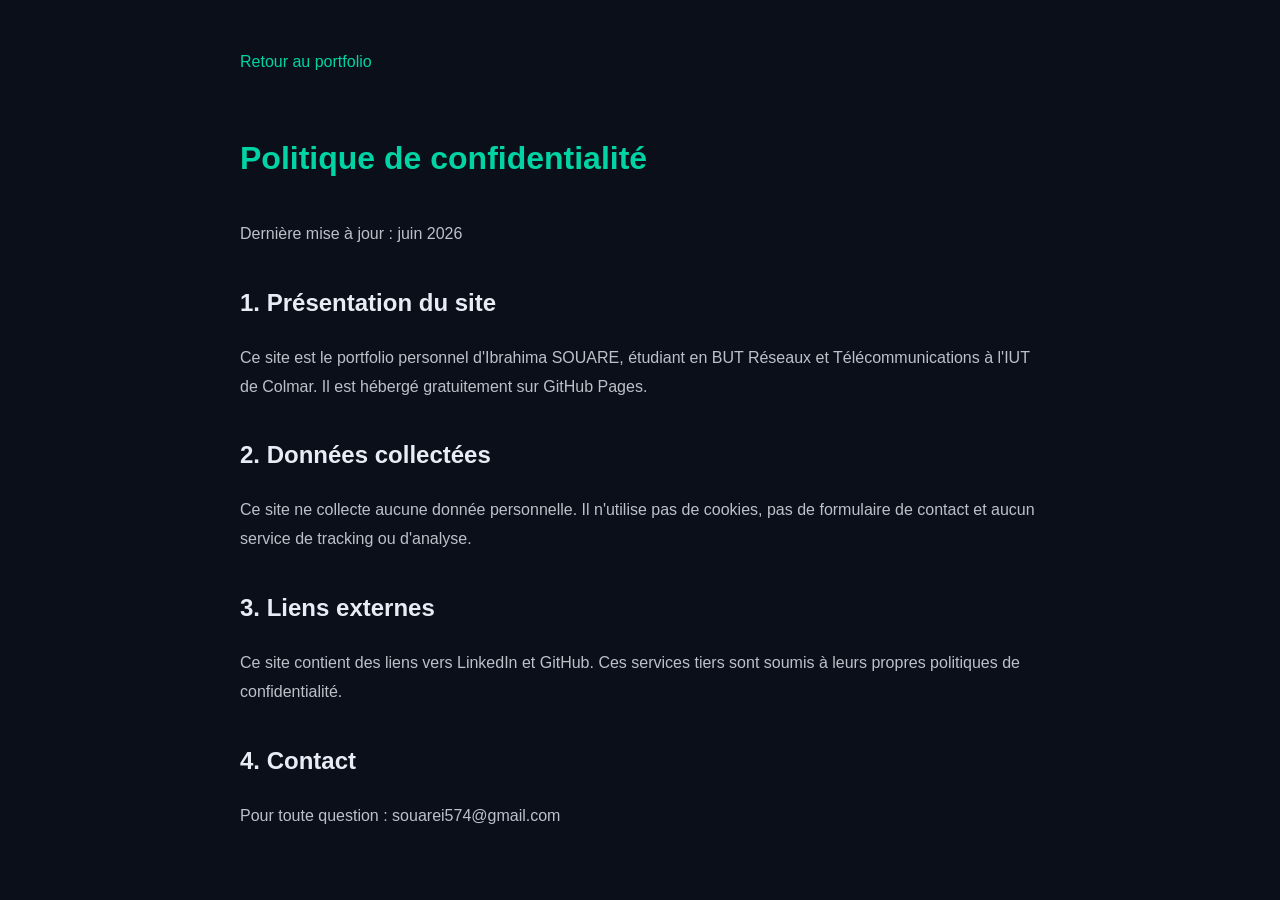
==== confidentialite.html @ 5ff6a7d0 "Ajout de la page politique de confidentialité" ====
<!DOCTYPE html>
<html lang="fr">
<head>
  <meta charset="UTF-8">
  <meta name="viewport" content="width=device-width, initial-scale=1.0">
  <title>Politique de confidentialité - Ibrahima SOUARE</title>
  <style>
    body{font-family:'Inter',sans-serif;background:#0a0f1a;color:#e8edf5;max-width:800px;margin:0 auto;padding:3rem 2rem;line-height:1.8;}
    h1{color:#00d4a4;margin-bottom:2rem;}
    h2{color:#e8edf5;margin-top:2rem;}
    a{color:#00d4a4;}
    p{color:rgba(232,237,245,0.8);margin-bottom:1.2rem;}
    .back{display:inline-block;margin-bottom:2rem;color:#00d4a4;text-decoration:none;}
  </style>
</head>
<body>
  <a href="index.html" class="back">Retour au portfolio</a>
  <h1>Politique de confidentialité</h1>
  <p>Dernière mise à jour : juin 2026</p>
  <h2>1. Présentation du site</h2>
  <p>Ce site est le portfolio personnel d'Ibrahima SOUARE, étudiant en BUT Réseaux et Télécommunications à l'IUT de Colmar. Il est hébergé gratuitement sur GitHub Pages.</p>
  <h2>2. Données collectées</h2>
  <p>Ce site ne collecte aucune donnée personnelle. Il n'utilise pas de cookies, pas de formulaire de contact et aucun service de tracking ou d'analyse.</p>
  <h2>3. Liens externes</h2>
  <p>Ce site contient des liens vers LinkedIn et GitHub. Ces services tiers sont soumis à leurs propres politiques de confidentialité.</p>
  <h2>4. Contact</h2>
  <p>Pour toute question : souarei574@gmail.com</p>
</body>
</html>
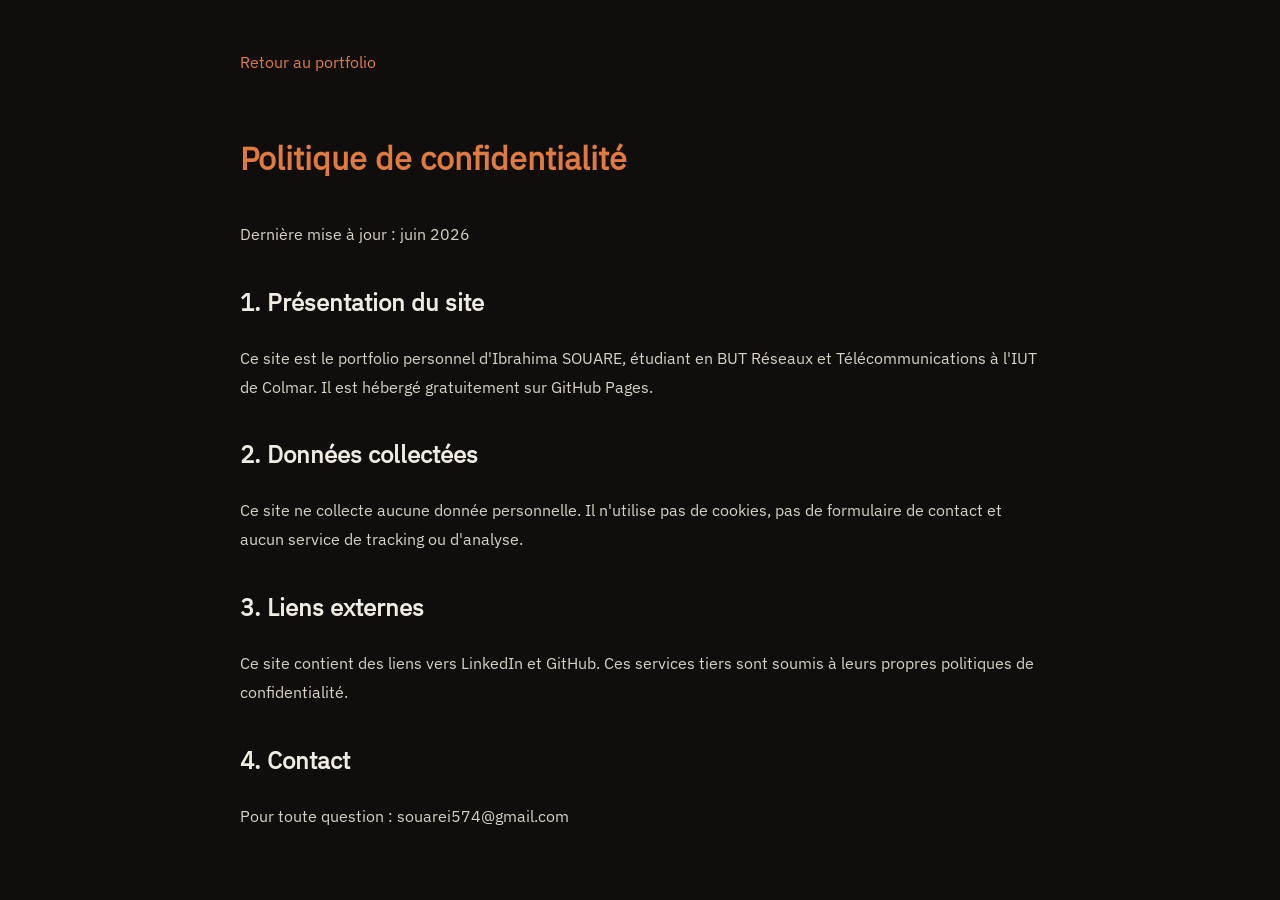
==== commit 349dbc91: "Refonte du portfolio : globe 3D, bande défilante, cartes projets - Nouvelle palette (fond chaud, acc" ====
--- a/confidentialite.html
+++ b/confidentialite.html
@@ -5,12 +5,13 @@
   <meta name="viewport" content="width=device-width, initial-scale=1.0">
   <title>Politique de confidentialité - Ibrahima SOUARE</title>
   <style>
-    body{font-family:'Inter',sans-serif;background:#0a0f1a;color:#e8edf5;max-width:800px;margin:0 auto;padding:3rem 2rem;line-height:1.8;}
-    h1{color:#00d4a4;margin-bottom:2rem;}
-    h2{color:#e8edf5;margin-top:2rem;}
-    a{color:#00d4a4;}
-    p{color:rgba(232,237,245,0.8);margin-bottom:1.2rem;}
-    .back{display:inline-block;margin-bottom:2rem;color:#00d4a4;text-decoration:none;}
+    @font-face{font-family:'IBM Plex Sans';src:url(assets/fonts/ibm-plex-sans-latin-400-normal.woff2) format('woff2');font-display:swap}
+    body{font-family:'IBM Plex Sans',system-ui,sans-serif;background:#0f0e0c;color:#f1ece3;max-width:800px;margin:0 auto;padding:3rem 2rem;line-height:1.8;}
+    h1{color:#e07a3f;margin-bottom:2rem;}
+    h2{color:#f1ece3;margin-top:2rem;}
+    a{color:#e07a3f;}
+    p{color:#d8d1c5;margin-bottom:1.2rem;}
+    .back{display:inline-block;margin-bottom:2rem;color:#e07a3f;text-decoration:none;}
   </style>
 </head>
 <body>
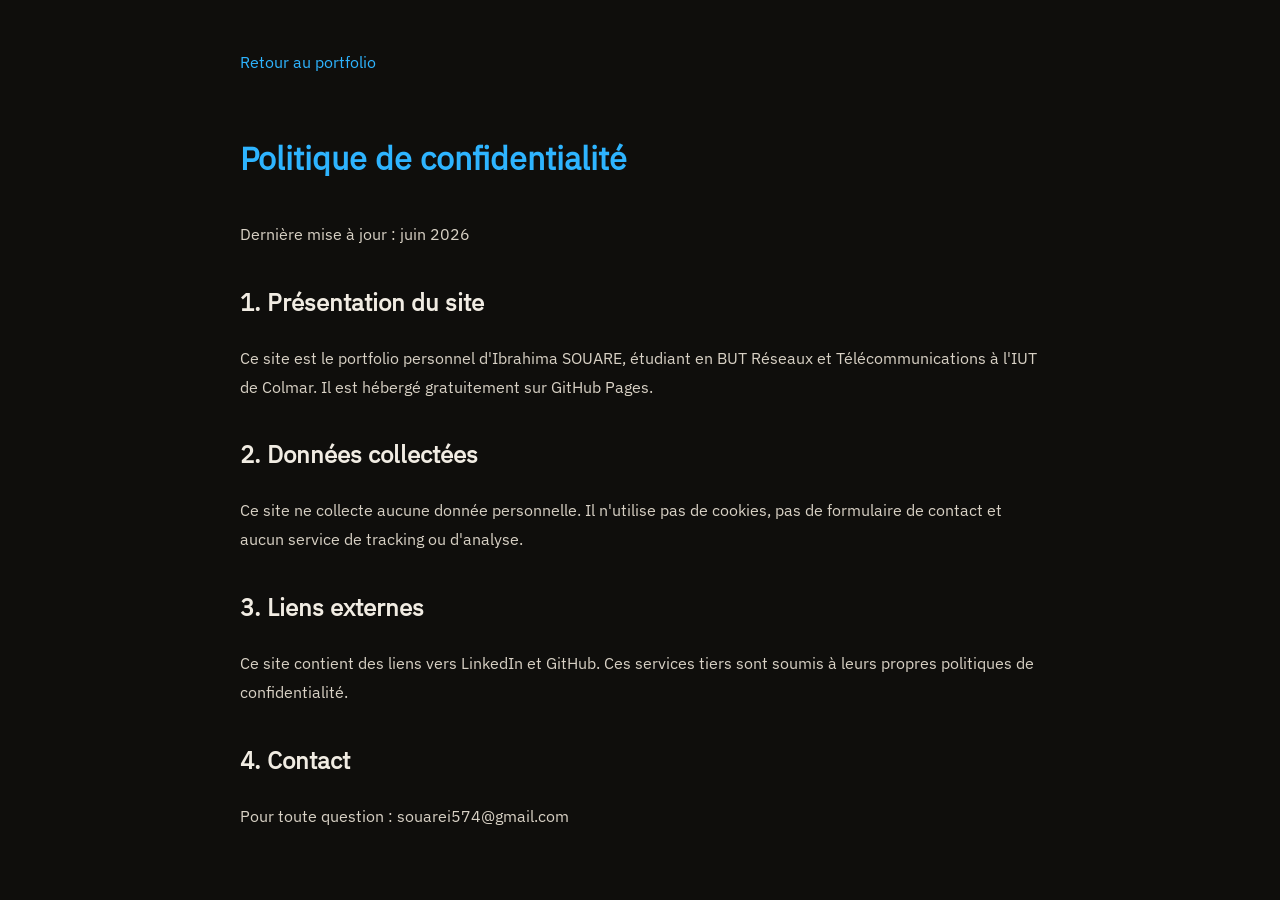
==== commit 5b6da299: "Accent bleu électrique à la place de l'orange Globe, boutons, liens, titres d'accent et page de conf" ====
--- a/confidentialite.html
+++ b/confidentialite.html
@@ -7,11 +7,11 @@
   <style>
     @font-face{font-family:'IBM Plex Sans';src:url(assets/fonts/ibm-plex-sans-latin-400-normal.woff2) format('woff2');font-display:swap}
     body{font-family:'IBM Plex Sans',system-ui,sans-serif;background:#0f0e0c;color:#f1ece3;max-width:800px;margin:0 auto;padding:3rem 2rem;line-height:1.8;}
-    h1{color:#e07a3f;margin-bottom:2rem;}
+    h1{color:#2eb4ff;margin-bottom:2rem;}
     h2{color:#f1ece3;margin-top:2rem;}
-    a{color:#e07a3f;}
+    a{color:#2eb4ff;}
     p{color:#d8d1c5;margin-bottom:1.2rem;}
-    .back{display:inline-block;margin-bottom:2rem;color:#e07a3f;text-decoration:none;}
+    .back{display:inline-block;margin-bottom:2rem;color:#2eb4ff;text-decoration:none;}
   </style>
 </head>
 <body>
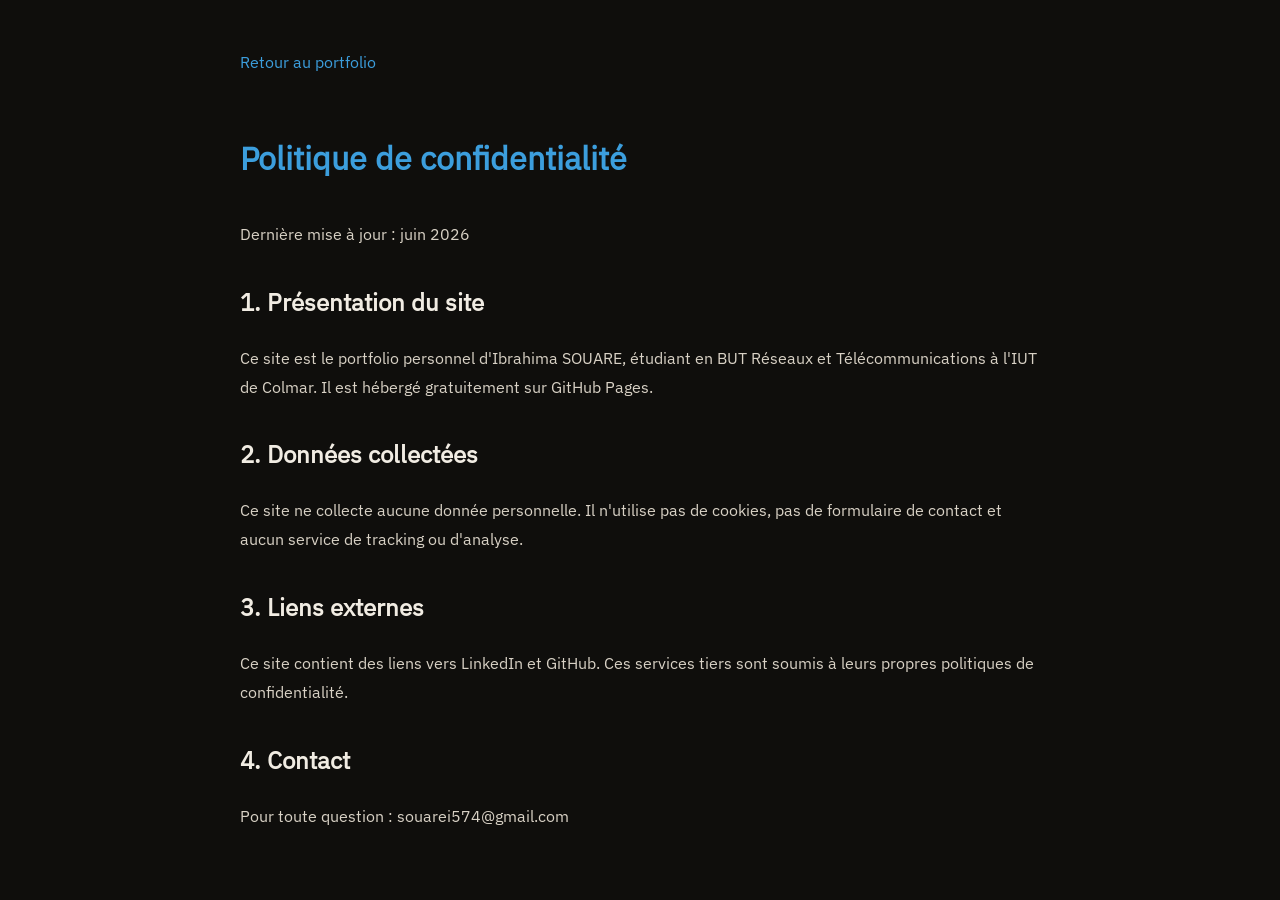
==== commit 04d15eb5: "Bleus calés sur l'image de référence Azur #1a79cd (nom, boutons, arc), #3c9edd pour les petits texte" ====
--- a/confidentialite.html
+++ b/confidentialite.html
@@ -7,11 +7,11 @@
   <style>
     @font-face{font-family:'IBM Plex Sans';src:url(assets/fonts/ibm-plex-sans-latin-400-normal.woff2) format('woff2');font-display:swap}
     body{font-family:'IBM Plex Sans',system-ui,sans-serif;background:#0f0e0c;color:#f1ece3;max-width:800px;margin:0 auto;padding:3rem 2rem;line-height:1.8;}
-    h1{color:#2eb4ff;margin-bottom:2rem;}
+    h1{color:#3c9edd;margin-bottom:2rem;}
     h2{color:#f1ece3;margin-top:2rem;}
-    a{color:#2eb4ff;}
+    a{color:#3c9edd;}
     p{color:#d8d1c5;margin-bottom:1.2rem;}
-    .back{display:inline-block;margin-bottom:2rem;color:#2eb4ff;text-decoration:none;}
+    .back{display:inline-block;margin-bottom:2rem;color:#3c9edd;text-decoration:none;}
   </style>
 </head>
 <body>
